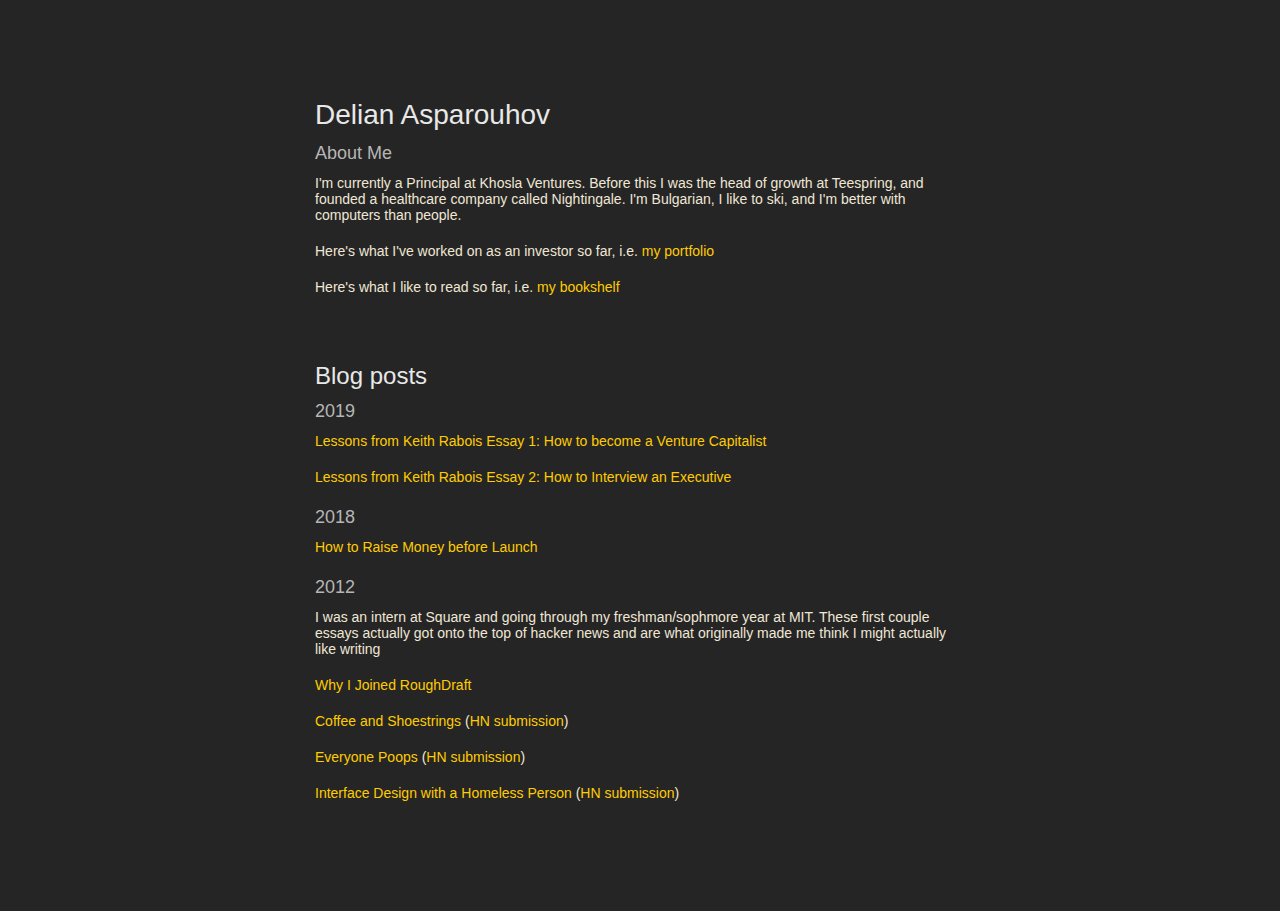
==== index.html @ fdb17cde "why i joined roughdraft" ====
<html>
  <head>
    <!-- Global site tag (gtag.js) - Google Analytics -->
    <script async src="https://www.googletagmanager.com/gtag/js?id=UA-33085410-1"></script>
    <script>
      window.dataLayer = window.dataLayer || [];
      function gtag(){dataLayer.push(arguments);}
      gtag('js', new Date());

      gtag('config', 'UA-33085410-1');
    </script>
    <link rel="stylesheet" href="main.css">
    <title> Delian Asparouhov </title>
    <link rel='icon' href='favicon.ico' type='image/x-icon'/ >
  </head>
  <body>
    <div class="wrapper">
      <section>
        <h1> Delian Asparouhov</h1>
        <h3> About Me </h3>
        <p> I'm currently a Principal at Khosla Ventures. Before this I was the head of growth at Teespring, and founded a healthcare company called Nightingale. I'm Bulgarian, I like to ski, and I'm better with computers than people.  </p>
        <p> Here's what I've worked on as an investor so far, i.e. <a href="portfolio"> my portfolio </a> </p>
        <p> Here's what I like to read so far, i.e. <a href="bookshelf"> my bookshelf </a> </p>
        <br>
        <br>
        <br>
        <h2> Blog posts </h2>
        <h3> 2019 </h3>
        <p> <a href="lessons-1"> Lessons from Keith Rabois Essay 1: How to become a Venture Capitalist </a> <p>
        <p> <a href="lessons-2"> Lessons from Keith Rabois Essay 2: How to Interview an Executive </a> <p>
        <h3> 2018 </h3>
        <p> <a href="https://medium.com/@zebulgar/how-to-raise-money-before-launch-a3544ef4dba6"> How to Raise Money before Launch </a> </p>
        <h3> 2012 </h3>
        <p> I was an intern at Square and going through my freshman/sophmore year at MIT. These first couple essays actually got onto the top of hacker news and are what originally made me think I might actually like writing </p>
        <p> <a href="why-i-joined-roughdraft"> Why I Joined RoughDraft </a> </p>
        <p> <a href="coffee-and-shoestrings"> Coffee and Shoestrings </a> (<a href="https://news.ycombinator.com/item?id=4254241">HN submission</a>)</p>
        <p> <a href="everyone-poops"> Everyone Poops </a> (<a href="https://news.ycombinator.com/item?id=4205604">HN submission</a>)</p>
        <p> <a href="interface-design-with-a-homeless-person"> Interface Design with a Homeless Person </a> (<a href="https://news.ycombinator.com/item?id=4187614">HN submission</a>)</p>
      </section>
    </div>
  </body>
</html>
---- main.css ----
body {
  padding: 0px 0 20px 0px;
  margin: 0px;
  font: 14px "OpenSansRegular", "Helvetica Neue", Helvetica, Arial, sans-serif;
  color: #f0e7d5;
  font-weight: normal;
  background: #252525;
  background-attachment: fixed !important;
  background: linear_gradient(#2a2a29, #1c1c1c);
}
h1, h2, h3, h4, h5, h6 {
  color: #e8e8e8;
  margin: 0 0 10px;
  font-family: 'OpenSansRegular', "Helvetica Neue", Helvetica, Arial, sans-serif;
  font-weight: normal;
}
p, ul, ol, table, pre, dl {
  margin: 0 0 20px;
}
h1, h2, h3 {
  line-height: 1.1;
}
h1 {
  font-size: 28px;
}
h2 {
  font-size: 24px;
}
h4, h5, h6 {
  color: #e8e8e8;
}
h3 {
  font-size: 18px;
  line-height: 24px;
  font-family: 'OpenSansRegular', "Helvetica Neue", Helvetica, Arial, sans-serif !important;
  font-weight: normal;
  color: #b6b6b6;
}
a {
  color: #fc0;
  font-weight: 400;
  text-decoration: none;
}
a:hover {
  color: #ffeb9b;
}
a small {
  font-size: 11px;
  color: #666;
  margin-top: -0.6em;
  display: block;
}
strong {
  font-family: 'OpenSansBold', "Helvetica Neue", Helvetica, Arial, sans-serif !important;
  font-weight: normal;
}
.wrapper {
  max-width: 650px;
  margin: 0 auto;
  position: relative;
  padding: 0 20px;
}
section img {
  max-width: 100%;
}
blockquote {
  border-left: 3px solid #fc0;
  margin: 0;
  padding: 0 0 0 20px;
  font-style: italic;
}
code {
  font-family: Monaco, Bitstream Vera Sans Mono, Lucida Console, Terminal, monospace;
  color: #efefef;
  font-size: 13px;
  margin: 0 4px;
  padding: 4px 6px;
  border-radius: 2px;
}
pre {
  padding: 8px 15px;
  background: #191919;
  border-radius: 2px;
  border: 1px solid #121212;
  box-shadow: inset 0 1px 3px rgba(0, 0, 0, .3);
  overflow: auto;
  overflow-y: hidden;
}
pre code {
  color: #efefef;
  text-shadow: 0px 1px 0px #000;
  margin: 0;
  padding: 0;
}
table {
  width: 100%;
  border-collapse: collapse;
}
th {
  text-align: left;
  padding: 5px 10px;
  border-bottom: 1px solid #434343;
  color: #b6b6b6;
  font-family: 'OpenSansSemibold', "Helvetica Neue", Helvetica, Arial, sans-serif !important;
  font-weight: normal;
}
td {
  text-align: left;
  padding: 5px 10px;
  border-bottom: 1px solid #434343;
}
hr {
  border: 0;
  outline: none;
  height: 3px;
  background: transparent url('../images/hr.gif') center center repeat-x;
  margin: 0 0 20px;
}
dt {
  color: #f0e7d5;
  font-family: 'OpenSansSemibold', "Helvetica Neue", Helvetica, Arial, sans-serif !important;
  font-weight: normal;
}
#header {
  z-index: 100;
  left: 0;
  top: 0px;
  height: 60px;
  width: 100%;
  position: fixed;
  background: url(../images/nav-bg.gif) #353535;
  border-bottom: 4px solid #434343;
  box-shadow: 0px 1px 3px rgba(0, 0, 0, .25);
}
#header nav {
  max-width: 650px;
  margin: 0 auto;
  padding: 0 10px;
  background: blue;
  margin: 6px auto;
}
#header nav li {
  font-family: 'OpenSansLight', "Helvetica Neue", Helvetica, Arial, sans-serif;
  font-weight: normal;
  list-style: none;
  display: inline;
  color: white;
  line-height: 50px;
  text-shadow: 0px 1px 0px rgba(0, 0, 0, .2);
  font-size: 14px;
}
#header nav li a {
  color: white;
  border: 1px solid #5d910b;
  background: linear_gradient(#93bd20, #659e10);
  border-radius: 2px;
  box-shadow: inset 0px 1px 0px rgba(255, 255, 255, .3), 0px 3px 7px rgba(0, 0, 0, .7);
  background-color: #93bd20;
  padding: 10px 12px;
  margin-top: 6px;
  line-height: 14px;
  font-size: 14px;
  display: inline-block;
  text-align: center;
}
#header nav li a:hover {
  background: linear_gradient(#749619, #527f0e);
  background-color: #659e10;
  border: 1px solid #527f0e;
  box-shadow: inset 0px 1px 1px rgba(0, 0, 0, .2), 0px 1px 0px rgba(0, 0, 0, .0);
}
#header nav li.fork {
  float: left;
  margin-left: 0px;
}
#header nav li.downloads {
  float: right;
  margin-left: 6px;
}
#header nav li.title {
  float: right;
  margin-right: 10px;
  font-size: 11px;
}
section {
  max-width: 650px;
  padding: 30px 0px 50px 0px;
  margin: 20px 0;
  margin-top: 70px;
}
section #title {
  border: 0;
  outline: none;
  margin: 0 0 50px 0;
  padding: 0 0 5px 0;
}
section #title h1 {
  font-family: 'OpenSansLight', "Helvetica Neue", Helvetica, Arial, sans-serif;
  font-weight: normal;
  font-size: 40px;
  text-align: center;
  line-height: 36px;
}
section #title p {
  color: #d7cfbe;
  font-family: 'OpenSansLight', "Helvetica Neue", Helvetica, Arial, sans-serif;
  font-weight: normal;
  font-size: 18px;
  text-align: center;
}
section #title .credits {
  font-size: 11px;
  font-family: 'OpenSansRegular', "Helvetica Neue", Helvetica, Arial, sans-serif;
  font-weight: normal;
  color: #696969;
  margin-top: -10px;
}
section #title .credits.left {
  float: left;
}
section #title .credits.right {
  float: right;
}
@media print, screen and (max-width: 720px) {
  #title .credits {
    display: block;
    width: 100%;
    line-height: 30px;
    text-align: center;
  }
  #title .credits .left {
    float: none;
    display: block;
  }
  #title .credits .right {
    float: none;
    display: block;
  }
}
@media print, screen and (max-width: 480px) {
  #header {
    margin-top: -20px;
  }
  section {
    margin-top: 40px;
  }
  nav {
    display: none;
  }
}
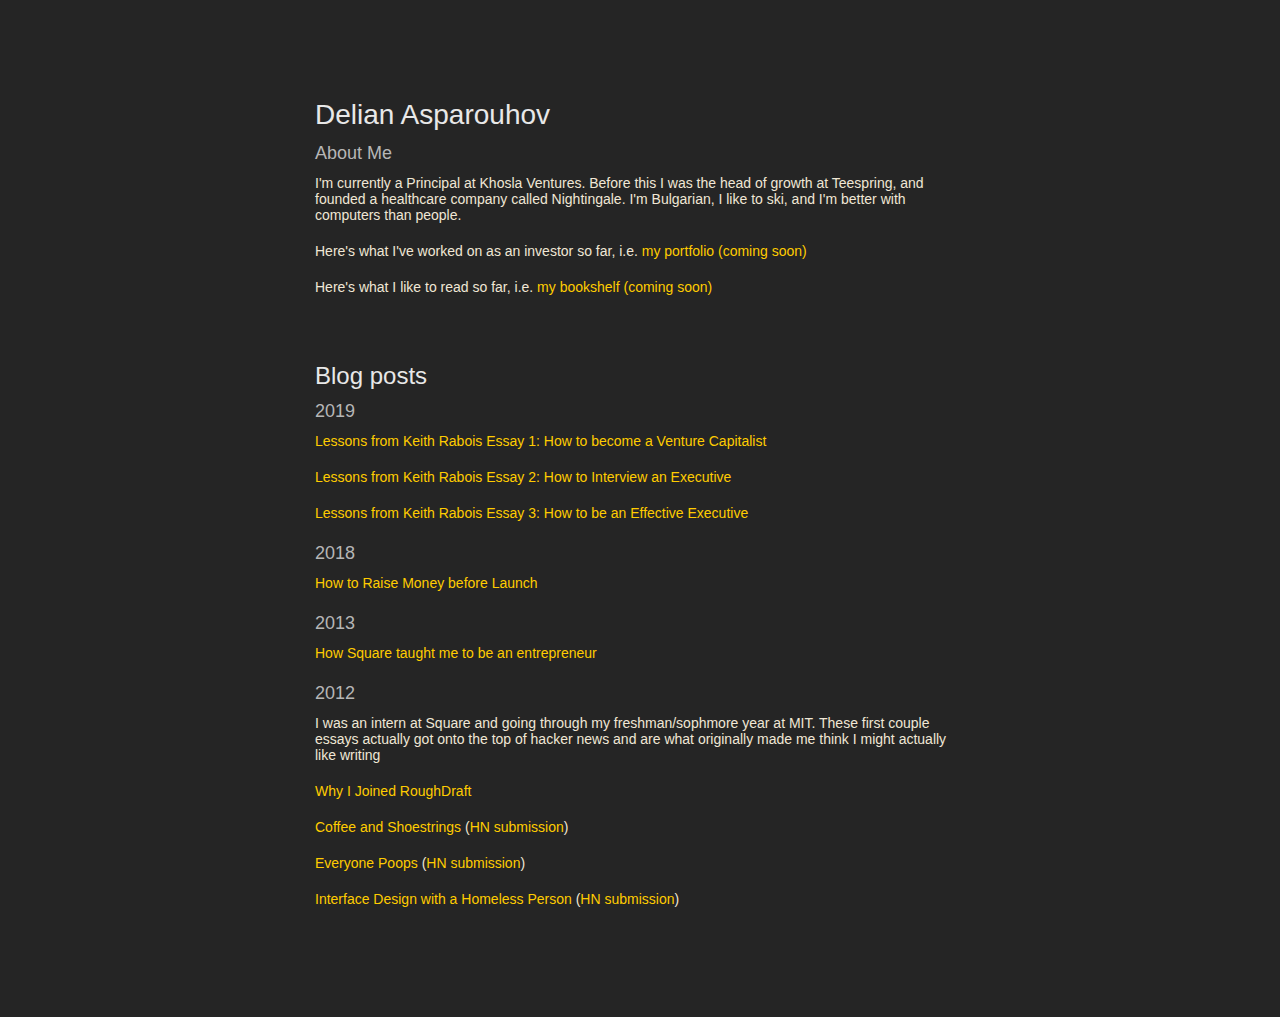
==== commit 37e06268: "Lesson 3" ====
--- a/index.html
+++ b/index.html
@@ -19,8 +19,8 @@
         <h1> Delian Asparouhov</h1>
         <h3> About Me </h3>
         <p> I'm currently a Principal at Khosla Ventures. Before this I was the head of growth at Teespring, and founded a healthcare company called Nightingale. I'm Bulgarian, I like to ski, and I'm better with computers than people.  </p>
-        <p> Here's what I've worked on as an investor so far, i.e. <a href="portfolio"> my portfolio </a> </p>
-        <p> Here's what I like to read so far, i.e. <a href="bookshelf"> my bookshelf </a> </p>
+        <p> Here's what I've worked on as an investor so far, i.e. <a href="portfolio"> my portfolio (coming soon)</a> </p>
+        <p> Here's what I like to read so far, i.e. <a href="bookshelf"> my bookshelf (coming soon)</a> </p>
         <br>
         <br>
         <br>
@@ -28,8 +28,11 @@
         <h3> 2019 </h3>
         <p> <a href="lessons-1"> Lessons from Keith Rabois Essay 1: How to become a Venture Capitalist </a> <p>
         <p> <a href="lessons-2"> Lessons from Keith Rabois Essay 2: How to Interview an Executive </a> <p>
+        <p> <a href="lessons-3"> Lessons from Keith Rabois Essay 3: How to be an Effective Executive </a> <p>
         <h3> 2018 </h3>
         <p> <a href="https://medium.com/@zebulgar/how-to-raise-money-before-launch-a3544ef4dba6"> How to Raise Money before Launch </a> </p>
+        <h3> 2013 </h3>
+        <p> <a href="how-square-taught-me-to-be-an-entrepreneur"> How Square taught me to be an entrepreneur </a> </p>
         <h3> 2012 </h3>
         <p> I was an intern at Square and going through my freshman/sophmore year at MIT. These first couple essays actually got onto the top of hacker news and are what originally made me think I might actually like writing </p>
         <p> <a href="why-i-joined-roughdraft"> Why I Joined RoughDraft </a> </p>
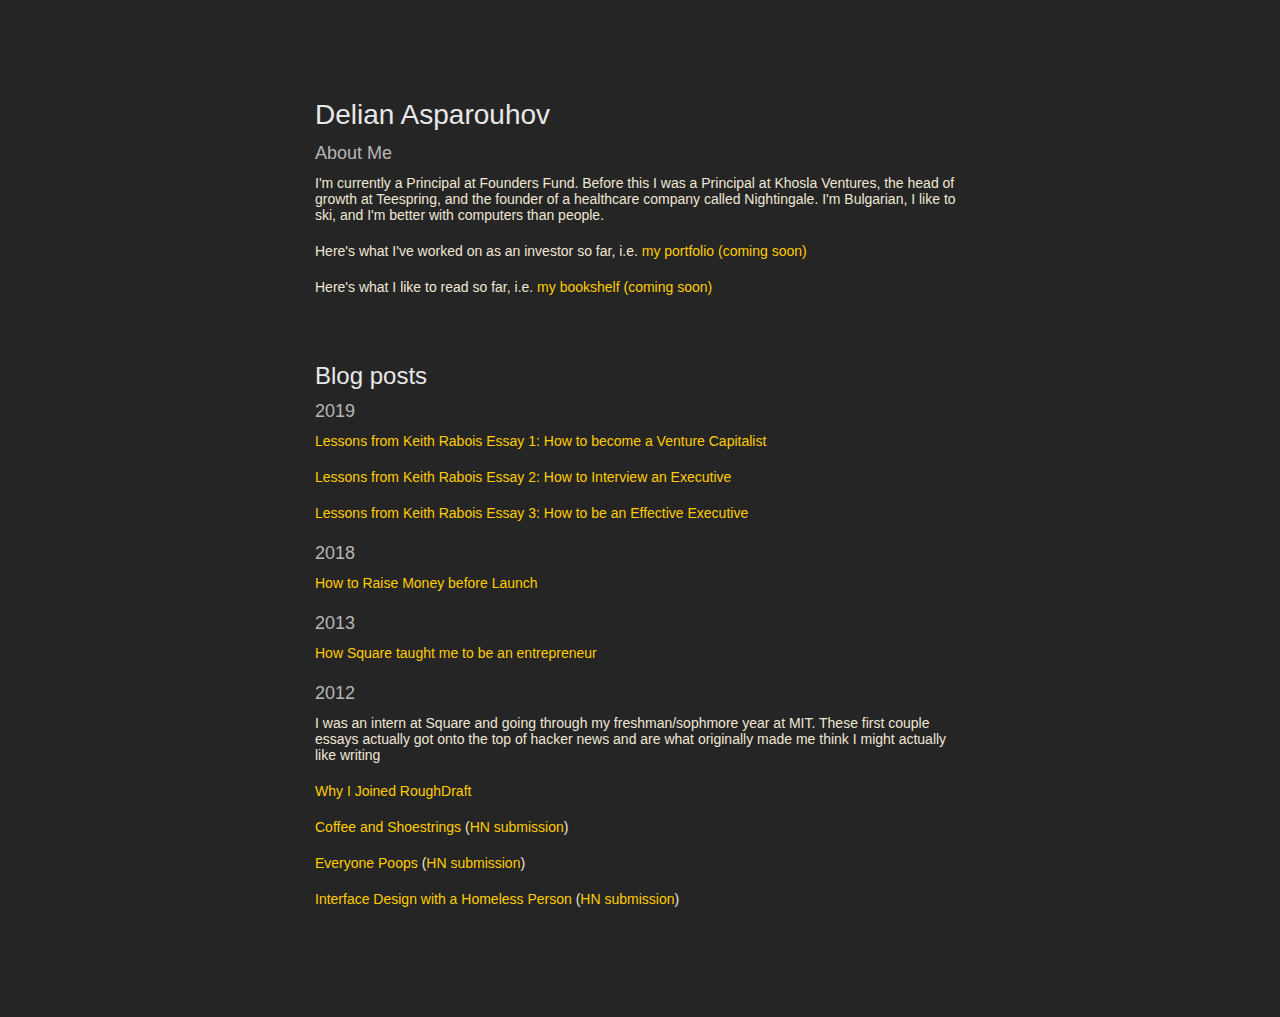
==== commit 96315cd0: "Merge pull request #2 from scottfits/master" ====
--- a/index.html
+++ b/index.html
@@ -18,7 +18,7 @@
       <section>
         <h1> Delian Asparouhov</h1>
         <h3> About Me </h3>
-        <p> I'm currently a Principal at Khosla Ventures. Before this I was the head of growth at Teespring, and founded a healthcare company called Nightingale. I'm Bulgarian, I like to ski, and I'm better with computers than people.  </p>
+        <p> I'm currently a Principal at Founders Fund. Before this I was a Principal at Khosla Ventures, the head of growth at Teespring, and the founder of a healthcare company called Nightingale. I'm Bulgarian, I like to ski, and I'm better with computers than people.  </p>
         <p> Here's what I've worked on as an investor so far, i.e. <a href="portfolio"> my portfolio (coming soon)</a> </p>
         <p> Here's what I like to read so far, i.e. <a href="bookshelf"> my bookshelf (coming soon)</a> </p>
         <br>
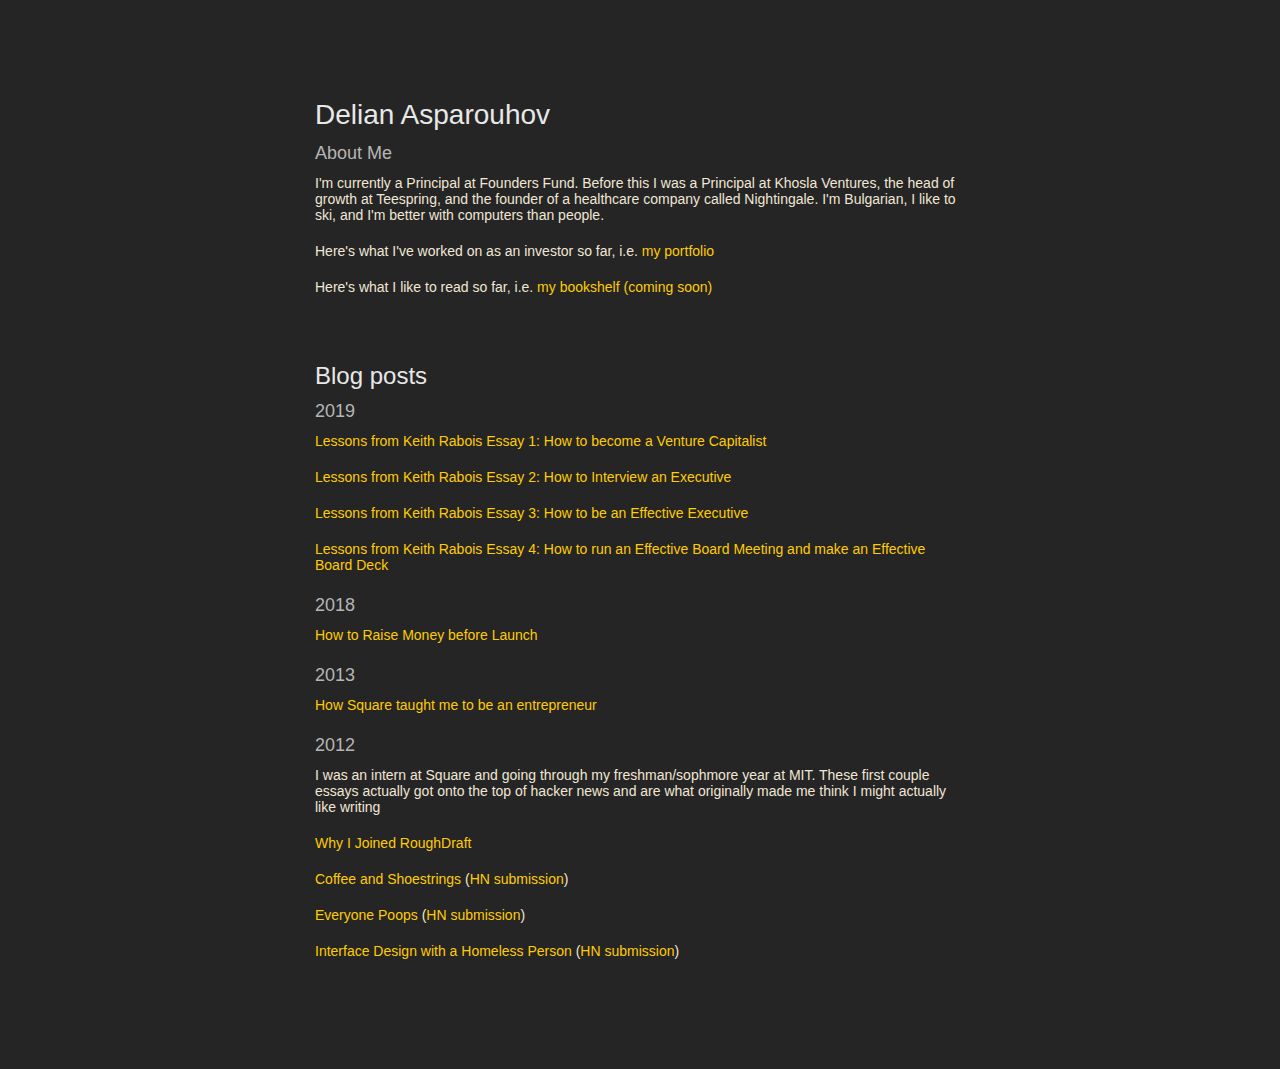
==== commit 70504d26: "Remove (coming soon)" ====
--- a/index.html
+++ b/index.html
@@ -19,7 +19,7 @@
         <h1> Delian Asparouhov</h1>
         <h3> About Me </h3>
         <p> I'm currently a Principal at Founders Fund. Before this I was a Principal at Khosla Ventures, the head of growth at Teespring, and the founder of a healthcare company called Nightingale. I'm Bulgarian, I like to ski, and I'm better with computers than people.  </p>
-        <p> Here's what I've worked on as an investor so far, i.e. <a href="portfolio"> my portfolio (coming soon)</a> </p>
+        <p> Here's what I've worked on as an investor so far, i.e. <a href="portfolio"> my portfolio</a> </p>
         <p> Here's what I like to read so far, i.e. <a href="bookshelf"> my bookshelf (coming soon)</a> </p>
         <br>
         <br>
@@ -29,6 +29,7 @@
         <p> <a href="lessons-1"> Lessons from Keith Rabois Essay 1: How to become a Venture Capitalist </a> <p>
         <p> <a href="lessons-2"> Lessons from Keith Rabois Essay 2: How to Interview an Executive </a> <p>
         <p> <a href="lessons-3"> Lessons from Keith Rabois Essay 3: How to be an Effective Executive </a> <p>
+        <p> <a href="lessons-4"> Lessons from Keith Rabois Essay 4: How to run an Effective Board Meeting and make an Effective Board Deck </a> <p>
         <h3> 2018 </h3>
         <p> <a href="https://medium.com/@zebulgar/how-to-raise-money-before-launch-a3544ef4dba6"> How to Raise Money before Launch </a> </p>
         <h3> 2013 </h3>
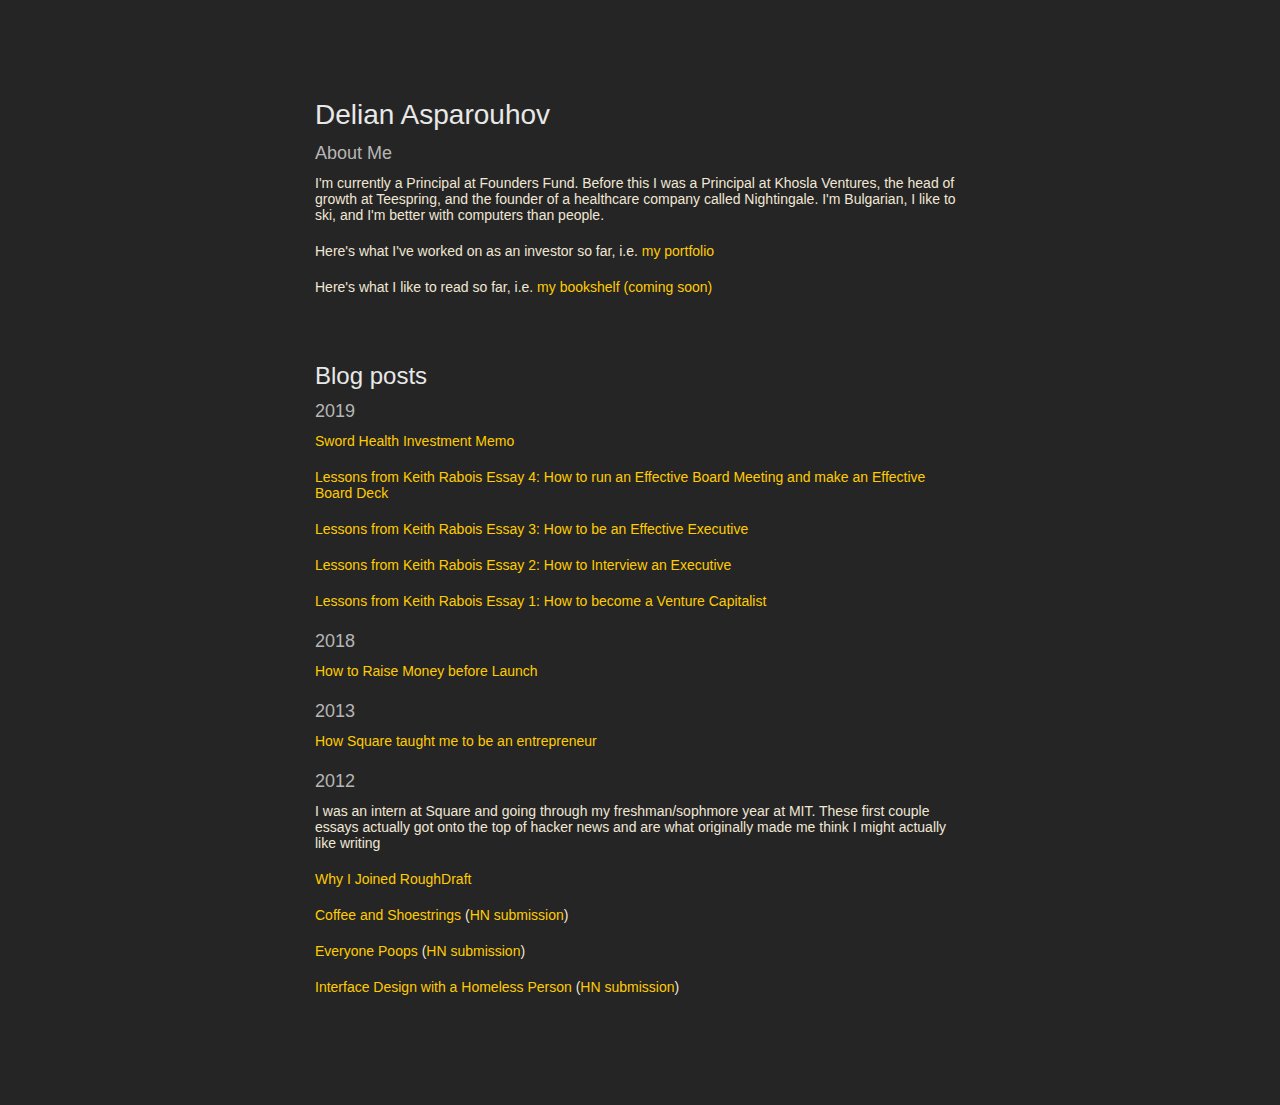
==== commit 2dd4c7ed: "Another typo" ====
--- a/index.html
+++ b/index.html
@@ -26,10 +26,11 @@
         <br>
         <h2> Blog posts </h2>
         <h3> 2019 </h3>
-        <p> <a href="lessons-1"> Lessons from Keith Rabois Essay 1: How to become a Venture Capitalist </a> <p>
-        <p> <a href="lessons-2"> Lessons from Keith Rabois Essay 2: How to Interview an Executive </a> <p>
-        <p> <a href="lessons-3"> Lessons from Keith Rabois Essay 3: How to be an Effective Executive </a> <p>
-        <p> <a href="lessons-4"> Lessons from Keith Rabois Essay 4: How to run an Effective Board Meeting and make an Effective Board Deck </a> <p>
+        <p> <a href="sword-memo"> Sword Health Investment Memo </a> </p>
+        <p> <a href="lessons-4"> Lessons from Keith Rabois Essay 4: How to run an Effective Board Meeting and make an Effective Board Deck </a> </p>
+        <p> <a href="lessons-3"> Lessons from Keith Rabois Essay 3: How to be an Effective Executive </a> </p>
+        <p> <a href="lessons-2"> Lessons from Keith Rabois Essay 2: How to Interview an Executive </a> </p>
+        <p> <a href="lessons-1"> Lessons from Keith Rabois Essay 1: How to become a Venture Capitalist </a> </p>
         <h3> 2018 </h3>
         <p> <a href="https://medium.com/@zebulgar/how-to-raise-money-before-launch-a3544ef4dba6"> How to Raise Money before Launch </a> </p>
         <h3> 2013 </h3>
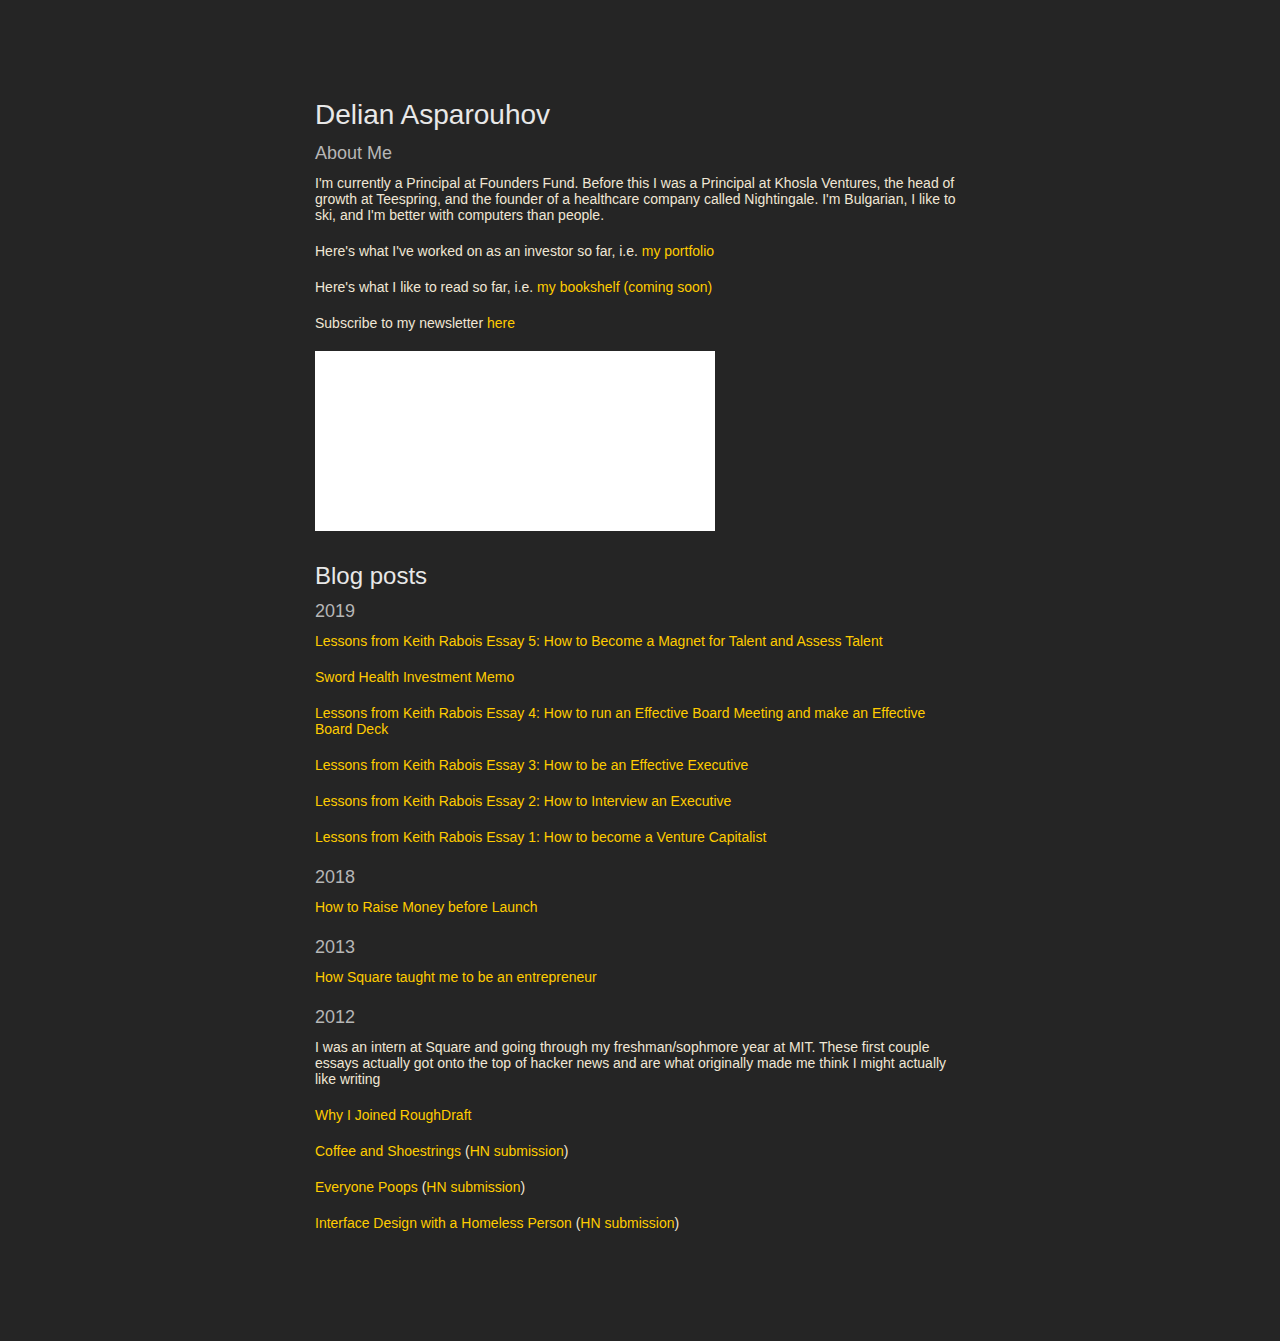
==== commit 47f093a3: "Add Substack signups to website" ====
--- a/index.html
+++ b/index.html
@@ -21,11 +21,14 @@
         <p> I'm currently a Principal at Founders Fund. Before this I was a Principal at Khosla Ventures, the head of growth at Teespring, and the founder of a healthcare company called Nightingale. I'm Bulgarian, I like to ski, and I'm better with computers than people.  </p>
         <p> Here's what I've worked on as an investor so far, i.e. <a href="portfolio"> my portfolio</a> </p>
         <p> Here's what I like to read so far, i.e. <a href="bookshelf"> my bookshelf (coming soon)</a> </p>
+        <p> Subscribe to my newsletter <a href="https://delian.substack.com"> here</a> </p>
+        <iframe src="https://delian.substack.com/embed" width="400" height="180" style="border: none; background:white;" frameborder="0" scrolling="no"></iframe>
         <br>
         <br>
         <br>
         <h2> Blog posts </h2>
         <h3> 2019 </h3>
+        <p> <a href="lessons-5"> Lessons from Keith Rabois Essay 5: How to Become a Magnet for Talent and Assess Talent </a> </p>
         <p> <a href="sword-memo"> Sword Health Investment Memo </a> </p>
         <p> <a href="lessons-4"> Lessons from Keith Rabois Essay 4: How to run an Effective Board Meeting and make an Effective Board Deck </a> </p>
         <p> <a href="lessons-3"> Lessons from Keith Rabois Essay 3: How to be an Effective Executive </a> </p>
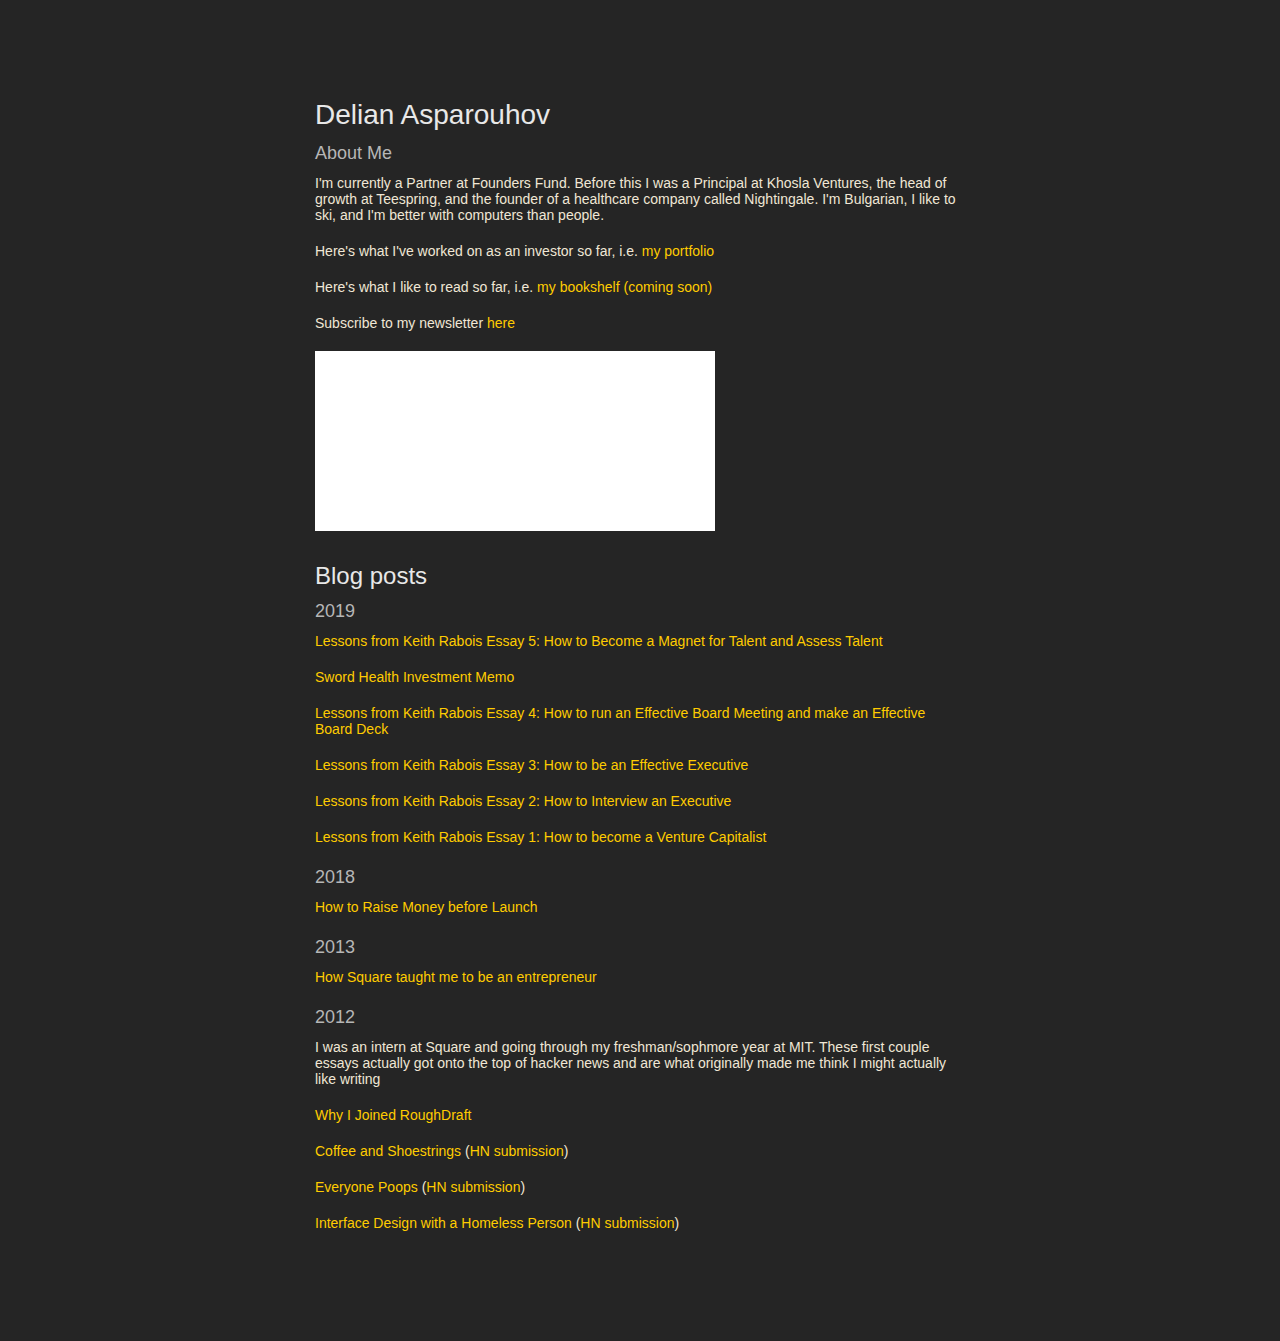
==== commit 47061e6b: "Update index.html" ====
--- a/index.html
+++ b/index.html
@@ -18,7 +18,7 @@
       <section>
         <h1> Delian Asparouhov</h1>
         <h3> About Me </h3>
-        <p> I'm currently a Principal at Founders Fund. Before this I was a Principal at Khosla Ventures, the head of growth at Teespring, and the founder of a healthcare company called Nightingale. I'm Bulgarian, I like to ski, and I'm better with computers than people.  </p>
+        <p> I'm currently a Partner at Founders Fund. Before this I was a Principal at Khosla Ventures, the head of growth at Teespring, and the founder of a healthcare company called Nightingale. I'm Bulgarian, I like to ski, and I'm better with computers than people.  </p>
         <p> Here's what I've worked on as an investor so far, i.e. <a href="portfolio"> my portfolio</a> </p>
         <p> Here's what I like to read so far, i.e. <a href="bookshelf"> my bookshelf (coming soon)</a> </p>
         <p> Subscribe to my newsletter <a href="https://delian.substack.com"> here</a> </p>
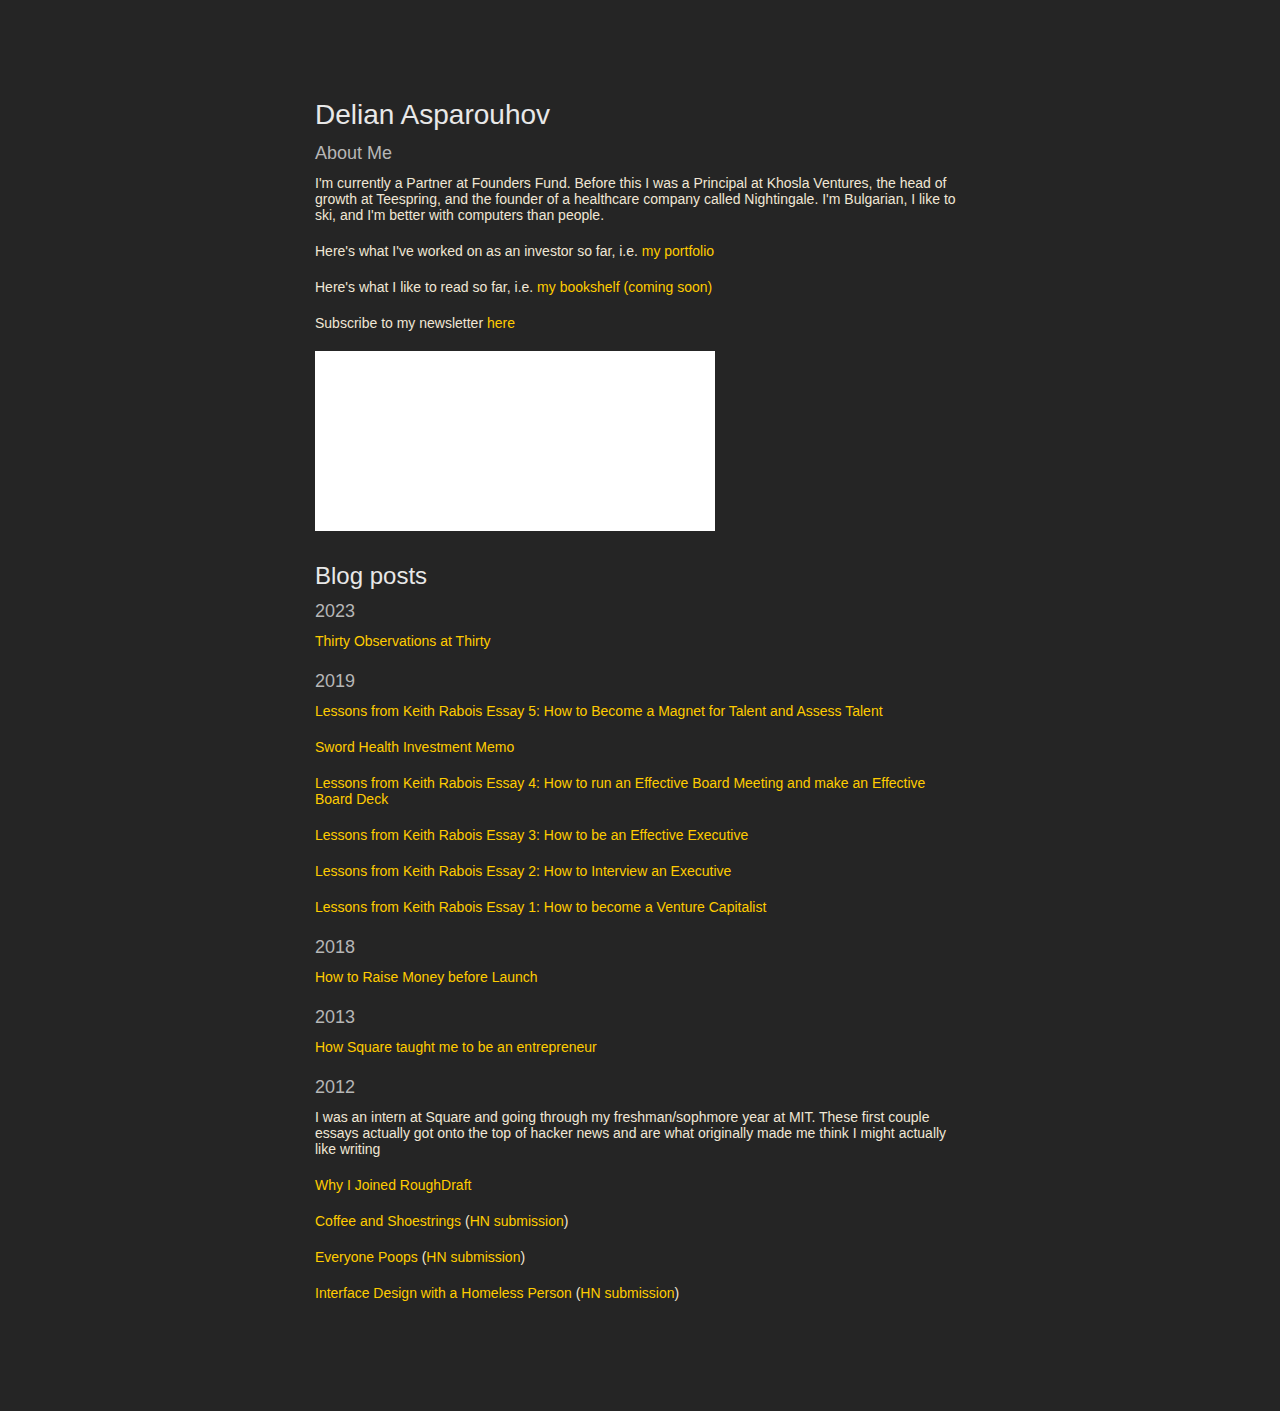
==== commit 43b7e759: "Update index.html" ====
--- a/index.html
+++ b/index.html
@@ -27,6 +27,8 @@
         <br>
         <br>
         <h2> Blog posts </h2>
+        <h3> 2023 </h3>
+        <p> <a href="thirty"> Thirty Observations at Thirty </a> </p>
         <h3> 2019 </h3>
         <p> <a href="lessons-5"> Lessons from Keith Rabois Essay 5: How to Become a Magnet for Talent and Assess Talent </a> </p>
         <p> <a href="sword-memo"> Sword Health Investment Memo </a> </p>
